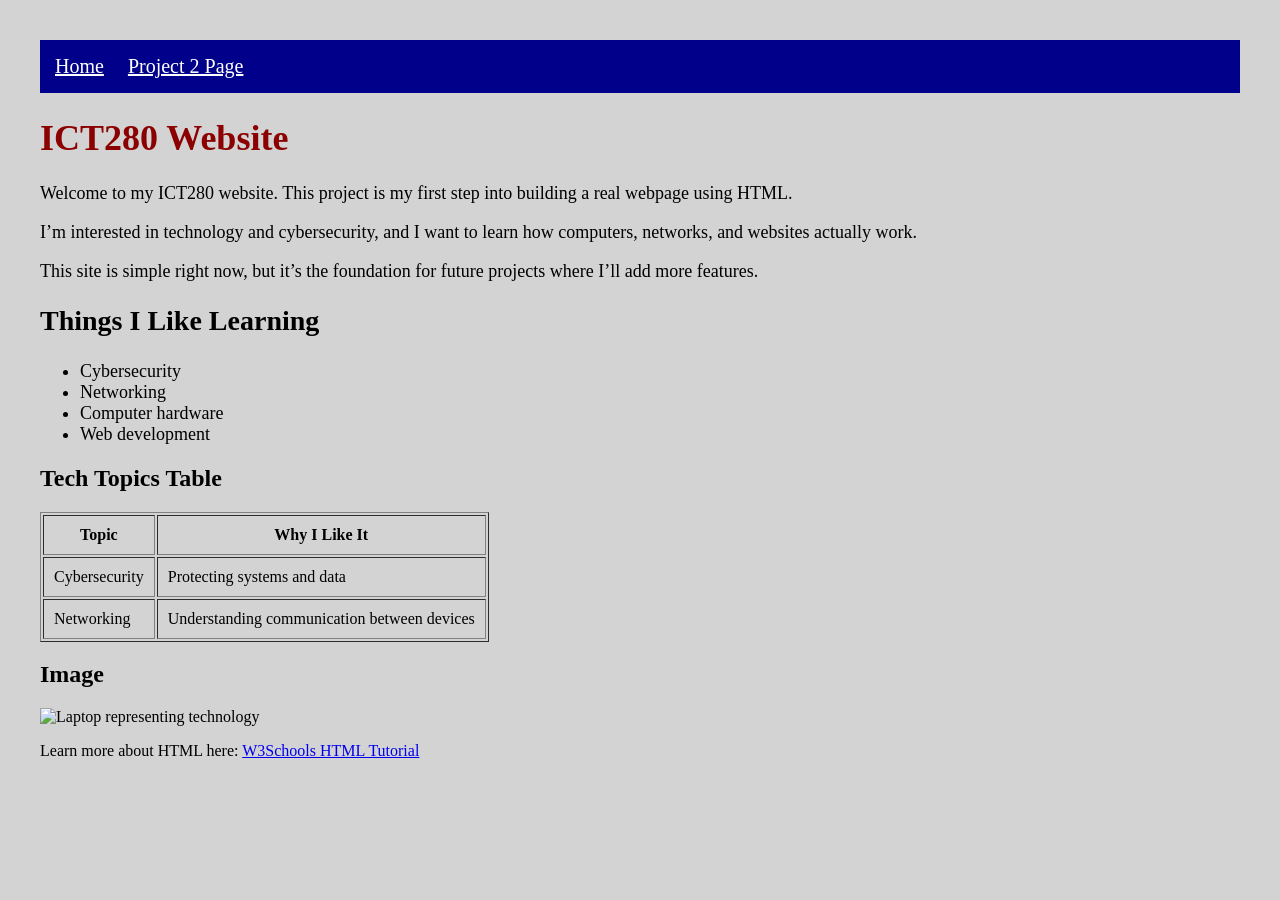
==== index.html @ 764913cd "Final fixes for Project 2" ====
<!DOCTYPE html>
<html>
<head>
    <title>ICT280 Home</title>
</head>

<body style="background-color: lightgray; margin: 20px; padding: 20px;">

    <!-- Navigation -->
    <nav style="background-color: darkblue; padding: 15px; margin-bottom: 20px;">
        <a href="index.html" style="color: white; font-size: 20px; margin-right: 20px;">Home</a>
        <a href="html/project2.html" style="color: white; font-size: 20px;">Project 2 Page</a>
    </nav>

    <h1 style="color: darkred; font-size: 36px;">ICT280 Website</h1>

    <p style="font-size: 18px;">
        Welcome to my ICT280 website. This project is my first step into building a real webpage using HTML.
    </p>

    <p style="font-size: 18px;">
        I’m interested in technology and cybersecurity, and I want to learn how computers, networks, and websites actually work.
    </p>

    <p style="font-size: 18px;">
        This site is simple right now, but it’s the foundation for future projects where I’ll add more features.
    </p>

    <h2 style="font-size: 28px;">Things I Like Learning</h2>
    <ul style="font-size: 18px;">
        <li>Cybersecurity</li>
        <li>Networking</li>
        <li>Computer hardware</li>
        <li>Web development</li>
    </ul>

    <h2>Tech Topics Table</h2>
    <table border="1" cellpadding="10">
        <tr>
            <th>Topic</th>
            <th>Why I Like It</th>
        </tr>
        <tr>
            <td>Cybersecurity</td>
            <td>Protecting systems and data</td>
        </tr>
        <tr>
            <td>Networking</td>
            <td>Understanding communication between devices</td>
        </tr>
    </table>

    <h2>Image</h2>
    <img src="https://images.unsplash.com/photo-1516321318423-f06f85e504b3"
         alt="Laptop representing technology" width="500">

    <p>
        Learn more about HTML here:
        <a href="https://www.w3schools.com/html/" target="_blank">
            W3Schools HTML Tutorial
        </a>
    </p>

</body>
</html>
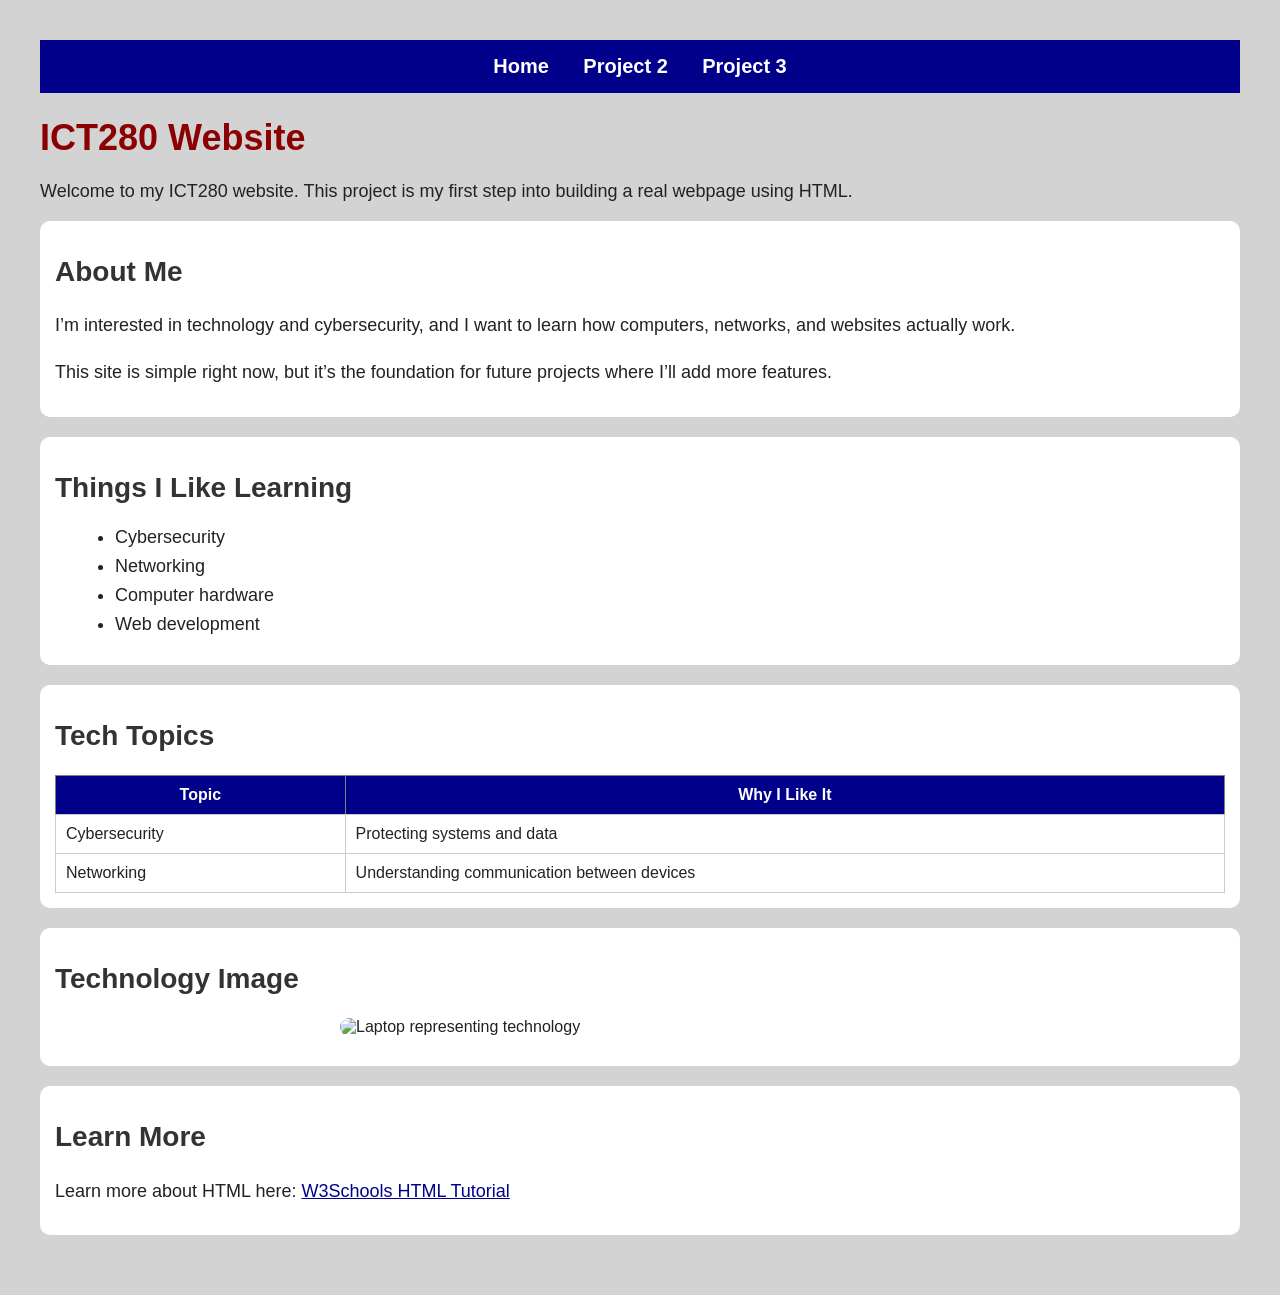
==== commit 2ca89bb9: "Finished Project 2 and Project 3 layout" ====
--- a/index.html
+++ b/index.html
@@ -1,65 +1,86 @@
 <!DOCTYPE html>
-<html>
+<html lang="en">
 <head>
+    <meta charset="UTF-8">
     <title>ICT280 Home</title>
+    <link rel="stylesheet" href="css/styles.css">
 </head>
 
-<body style="background-color: lightgray; margin: 20px; padding: 20px;">
+<body>
 
     <!-- Navigation -->
-    <nav style="background-color: darkblue; padding: 15px; margin-bottom: 20px;">
-        <a href="index.html" style="color: white; font-size: 20px; margin-right: 20px;">Home</a>
-        <a href="html/project2.html" style="color: white; font-size: 20px;">Project 2 Page</a>
+    <nav>
+        <a href="index.html">Home</a>
+        <a href="html/project2.html">Project 2</a>
+        <a href="html/project3.html">Project 3</a>
     </nav>
 
-    <h1 style="color: darkred; font-size: 36px;">ICT280 Website</h1>
+    <!-- Header -->
+    <header>
+        <h1>ICT280 Website</h1>
+        <p>
+            Welcome to my ICT280 website. This project is my first step into building a real webpage using HTML.
+        </p>
+    </header>
 
-    <p style="font-size: 18px;">
-        Welcome to my ICT280 website. This project is my first step into building a real webpage using HTML.
-    </p>
+    <!-- Section 1 -->
+    <section>
+        <h2>About Me</h2>
+        <p>
+            I’m interested in technology and cybersecurity, and I want to learn how computers, networks, and websites actually work.
+        </p>
+        <p>
+            This site is simple right now, but it’s the foundation for future projects where I’ll add more features.
+        </p>
+    </section>
 
-    <p style="font-size: 18px;">
-        I’m interested in technology and cybersecurity, and I want to learn how computers, networks, and websites actually work.
-    </p>
+    <!-- Section 2 -->
+    <section>
+        <h2>Things I Like Learning</h2>
+        <ul>
+            <li>Cybersecurity</li>
+            <li>Networking</li>
+            <li>Computer hardware</li>
+            <li>Web development</li>
+        </ul>
+    </section>
 
-    <p style="font-size: 18px;">
-        This site is simple right now, but it’s the foundation for future projects where I’ll add more features.
-    </p>
+    <!-- Section 3 -->
+    <section>
+        <h2>Tech Topics</h2>
+        <table border="1" cellpadding="10">
+            <tr>
+                <th>Topic</th>
+                <th>Why I Like It</th>
+            </tr>
+            <tr>
+                <td>Cybersecurity</td>
+                <td>Protecting systems and data</td>
+            </tr>
+            <tr>
+                <td>Networking</td>
+                <td>Understanding communication between devices</td>
+            </tr>
+        </table>
+    </section>
 
-    <h2 style="font-size: 28px;">Things I Like Learning</h2>
-    <ul style="font-size: 18px;">
-        <li>Cybersecurity</li>
-        <li>Networking</li>
-        <li>Computer hardware</li>
-        <li>Web development</li>
-    </ul>
+    <!-- Section 4 -->
+    <section>
+        <h2>Technology Image</h2>
+        <img src="https://images.unsplash.com/photo-1516321318423-f06f85e504b3"
+             alt="Laptop representing technology" width="500">
+    </section>
 
-    <h2>Tech Topics Table</h2>
-    <table border="1" cellpadding="10">
-        <tr>
-            <th>Topic</th>
-            <th>Why I Like It</th>
-        </tr>
-        <tr>
-            <td>Cybersecurity</td>
-            <td>Protecting systems and data</td>
-        </tr>
-        <tr>
-            <td>Networking</td>
-            <td>Understanding communication between devices</td>
-        </tr>
-    </table>
-
-    <h2>Image</h2>
-    <img src="https://images.unsplash.com/photo-1516321318423-f06f85e504b3"
-         alt="Laptop representing technology" width="500">
-
-    <p>
-        Learn more about HTML here:
-        <a href="https://www.w3schools.com/html/" target="_blank">
-            W3Schools HTML Tutorial
-        </a>
-    </p>
+    <!-- Section 5 -->
+    <section>
+        <h2>Learn More</h2>
+        <p>
+            Learn more about HTML here:
+            <a href="https://www.w3schools.com/html/" target="_blank">
+                W3Schools HTML Tutorial
+            </a>
+        </p>
+    </section>
 
 </body>
 </html>
--- a/css/styles.css
+++ b/css/styles.css
@@ -0,0 +1,117 @@
+/* ===== BODY ===== */
+body {
+    background-color: lightgray;
+    margin: 20px;
+    padding: 20px;
+    font-family: Arial, sans-serif;
+    color: #222;
+}
+
+/* ===== NAVIGATION BAR ===== */
+nav {
+    background-color: darkblue;
+    padding: 15px;
+    margin-bottom: 20px;
+    text-align: center;
+}
+
+nav a {
+    color: white;
+    font-size: 20px;
+    margin: 0 15px;
+    text-decoration: none;
+    font-weight: bold;
+}
+
+/* Hover effect (important for points) */
+nav a:hover {
+    color: yellow;
+    text-decoration: underline;
+}
+
+/* ===== HEADERS ===== */
+h1 {
+    color: darkred;
+    font-size: 36px;
+    margin-bottom: 10px;
+}
+
+h2 {
+    color: #333;
+    font-size: 28px;
+    margin-top: 20px;
+}
+
+h3 {
+    color: #555;
+    font-size: 22px;
+    margin-top: 15px;
+}
+
+/* ===== TEXT ===== */
+p {
+    font-size: 18px;
+    line-height: 1.6;
+    margin-bottom: 15px;
+}
+
+/* ===== LISTS ===== */
+ul {
+    font-size: 18px;
+    margin-left: 20px;
+    margin-bottom: 15px;
+}
+
+li {
+    margin-bottom: 8px;
+}
+
+/* ===== SECTIONS (makes it look nicer) ===== */
+section {
+    background-color: white;
+    padding: 15px;
+    margin-bottom: 20px;
+    border-radius: 10px;
+}
+
+/* ===== TABLE ===== */
+table {
+    border-collapse: collapse;
+    width: 100%;
+    margin-top: 10px;
+}
+
+th {
+    background-color: darkblue;
+    color: white;
+    padding: 10px;
+}
+
+td {
+    padding: 10px;
+    border: 1px solid #ccc;
+}
+
+/* ===== IMAGES ===== */
+img {
+    width: 100%;
+    max-width: 600px;
+    display: block;
+    margin: 15px auto;
+    border-radius: 10px;
+}
+
+/* Small hover effect (extra polish) */
+img:hover {
+    transform: scale(1.02);
+    transition: 0.3s;
+}
+
+/* ===== LINKS (outside nav) ===== */
+a {
+    color: darkblue;
+}
+
+a:hover {
+    color: red;
+}
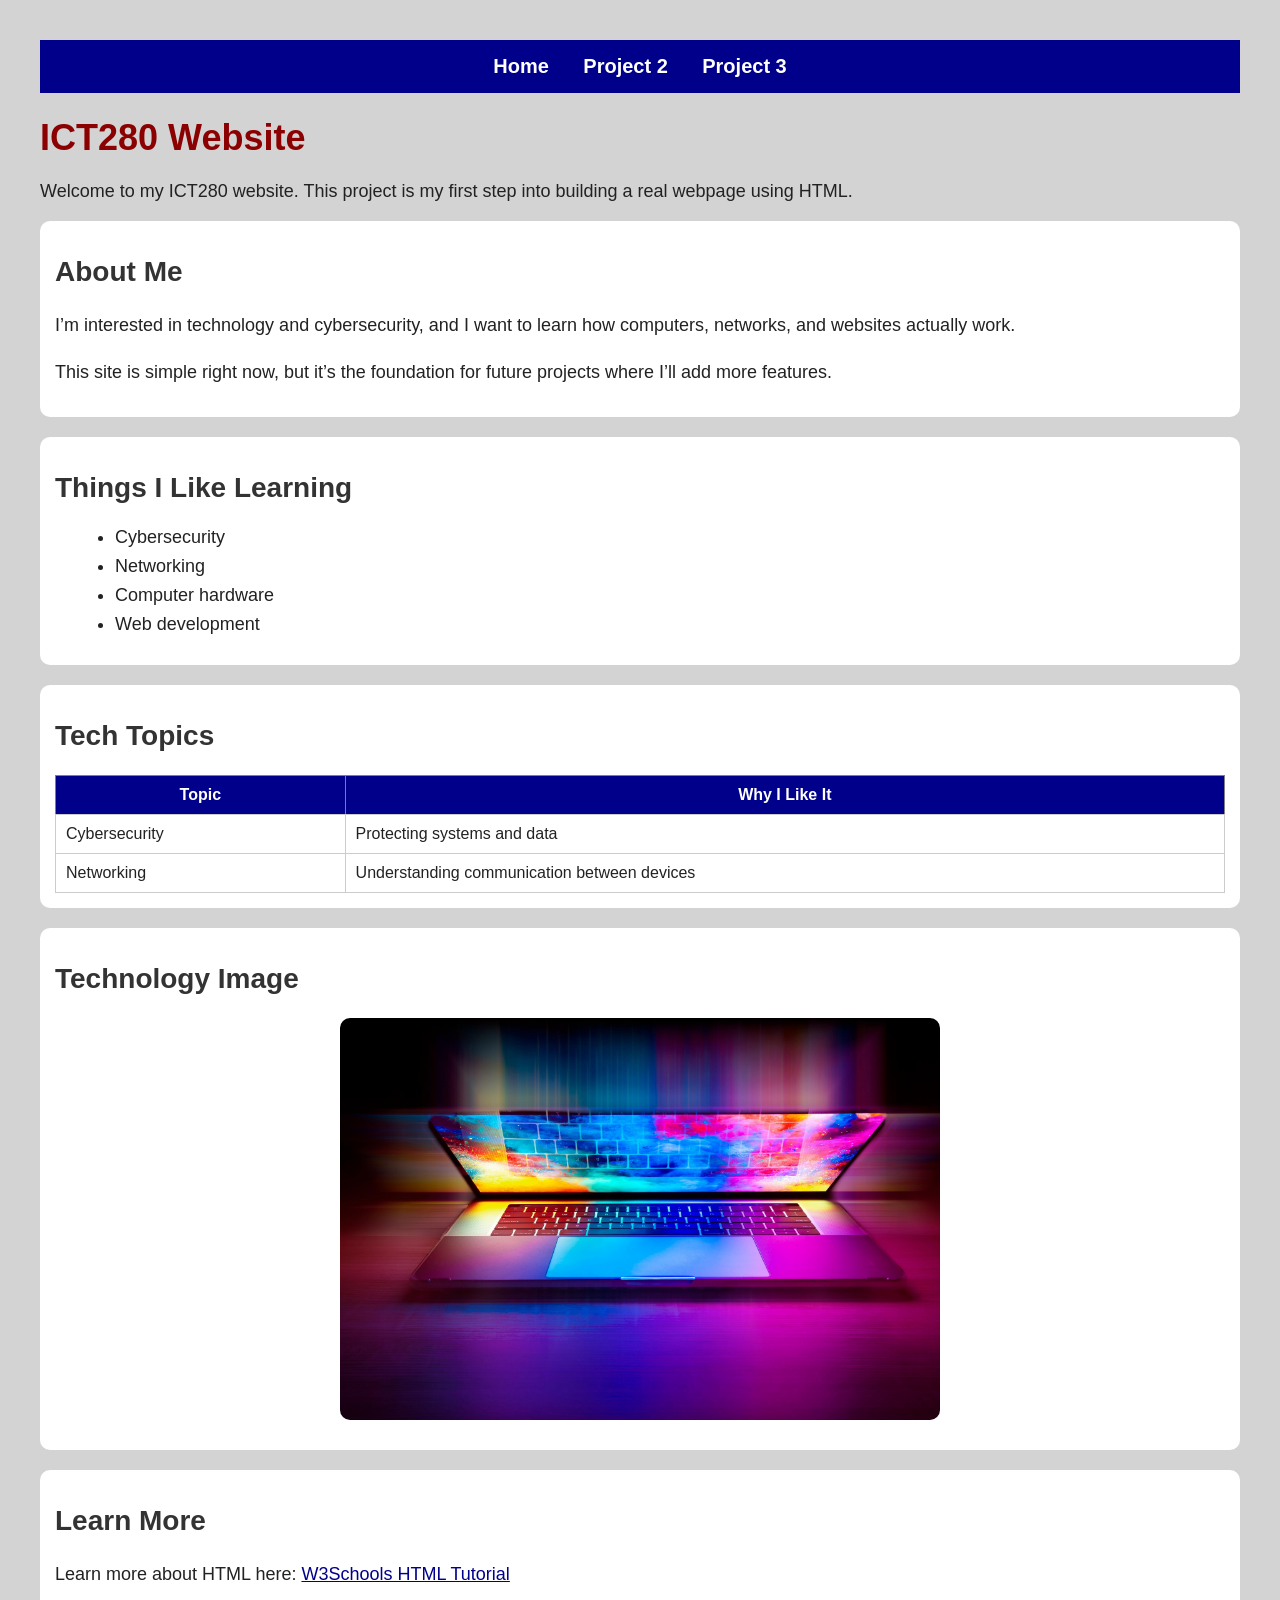
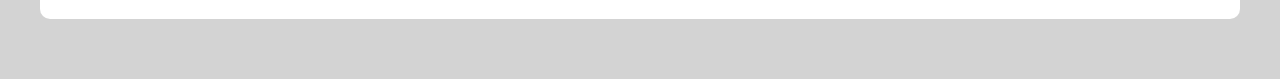
==== commit 6b29c742: "Final Project 3 submission" ====
--- a/index.html
+++ b/index.html
@@ -67,8 +67,7 @@
     <!-- Section 4 -->
     <section>
         <h2>Technology Image</h2>
-        <img src="https://images.unsplash.com/photo-1516321318423-f06f85e504b3"
-             alt="Laptop representing technology" width="500">
+        <img src="images/laptop.jpg" alt="Laptop in use.">
     </section>
 
     <!-- Section 5 -->
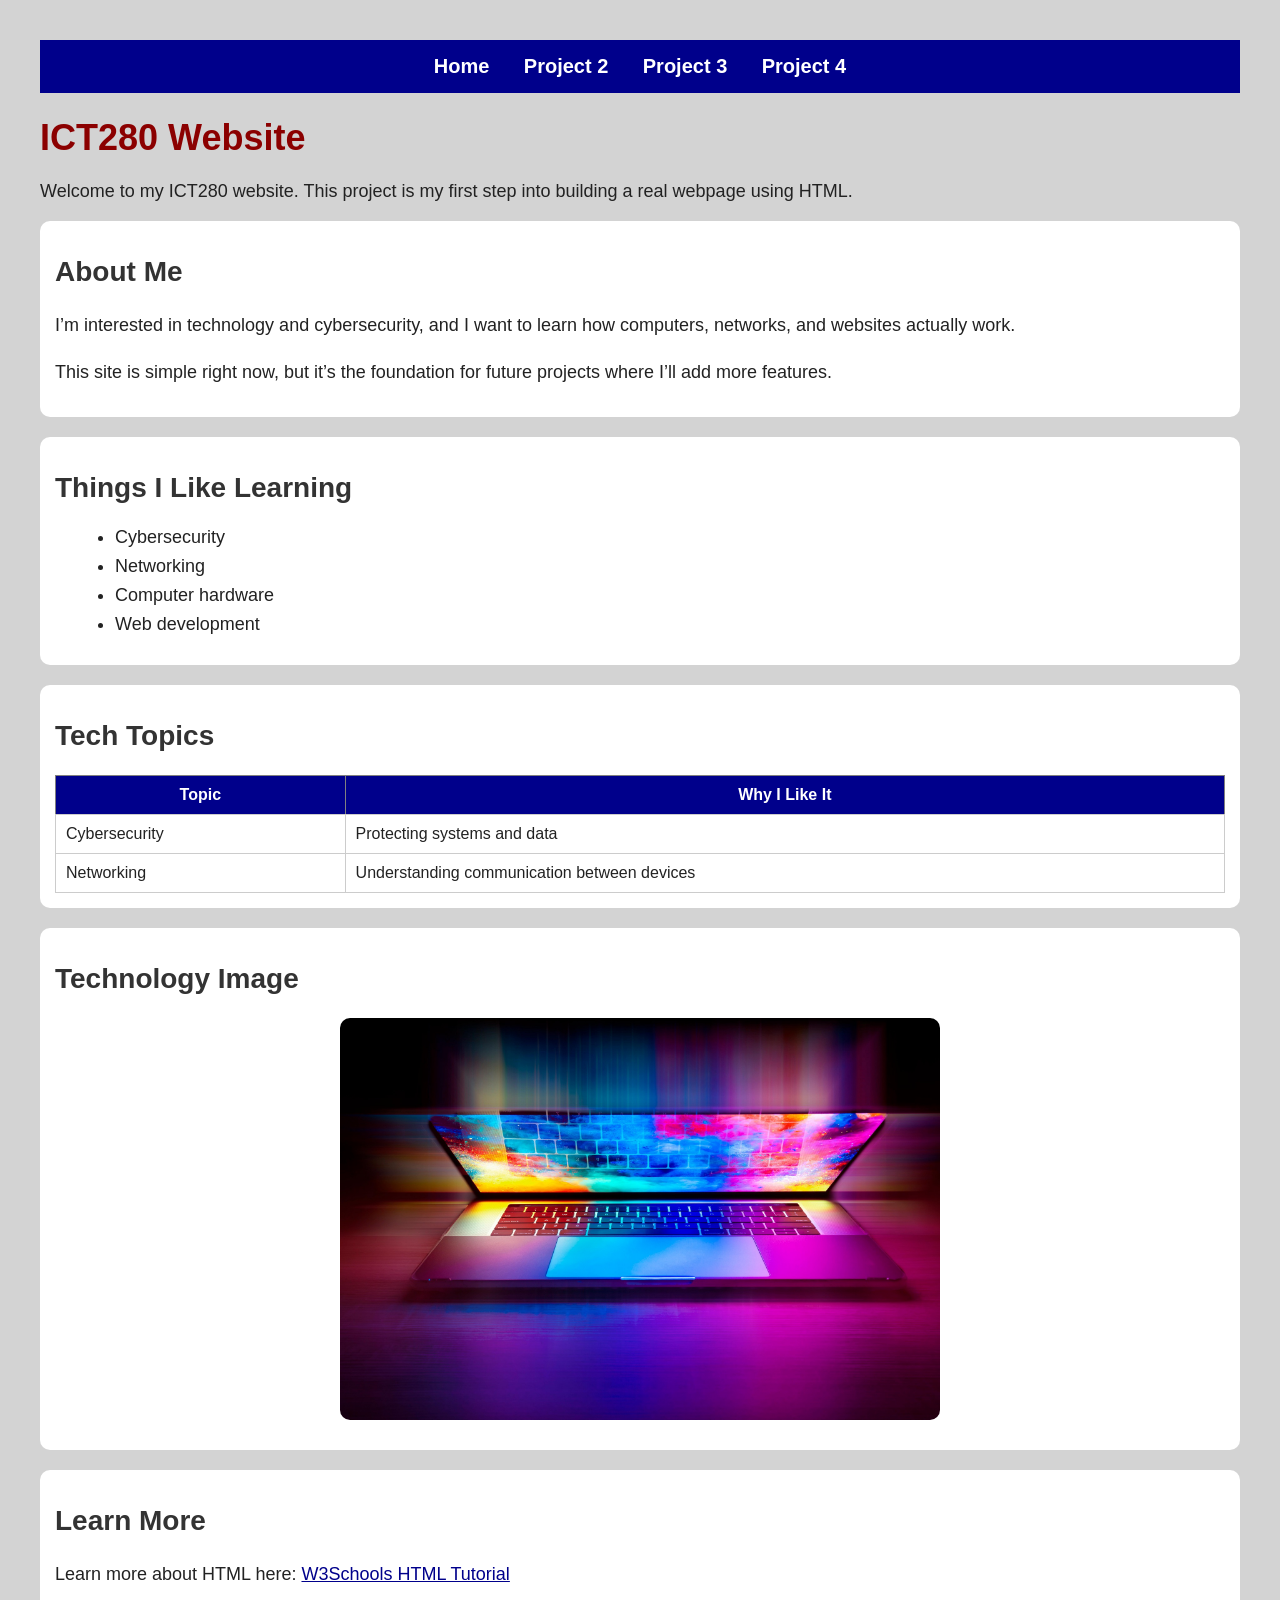
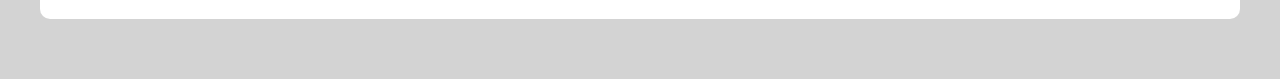
==== commit 86571cdf: "Project 4 complete" ====
--- a/index.html
+++ b/index.html
@@ -13,6 +13,7 @@
         <a href="index.html">Home</a>
         <a href="html/project2.html">Project 2</a>
         <a href="html/project3.html">Project 3</a>
+        <a href="project4/project4.html">Project 4</a>
     </nav>
 
     <!-- Header -->
--- a/css/styles.css
+++ b/css/styles.css
@@ -114,4 +114,73 @@
 
 a:hover {
     color: red;
+}
+
+/* ===== FLEXBOX LAYOUT ===== */
+main {
+    display: flex;
+    flex-direction: column;
+    gap: 20px;
+}
+
+/* ===== FORM STYLING ===== */
+form {
+    display: flex;
+    flex-direction: column;
+    gap: 10px;
+    max-width: 350px;
+}
+
+input {
+    padding: 10px;
+    font-size: 16px;
+}
+
+button {
+    background-color: darkblue;
+    color: white;
+    padding: 10px;
+    border: none;
+    font-size: 16px;
+    cursor: pointer;
+}
+
+button:hover {
+    background-color: darkred;
+}
+
+/* ===== RESPONSIVE DESIGN ===== */
+@media (max-width: 600px) {
+    body {
+        margin: 5px;
+        padding: 10px;
+        background-color: #e8eef5;
+    }
+
+    nav a {
+        display: block;
+        margin: 10px 0;
+        font-size: 18px;
+    }
+
+    h1 {
+        font-size: 26px;
+    }
+
+    h2 {
+        font-size: 22px;
+    }
+
+    p,
+    ul {
+        font-size: 16px;
+    }
+
+    section {
+        padding: 12px;
+    }
+
+    img {
+        max-width: 100%;
+    }
 }
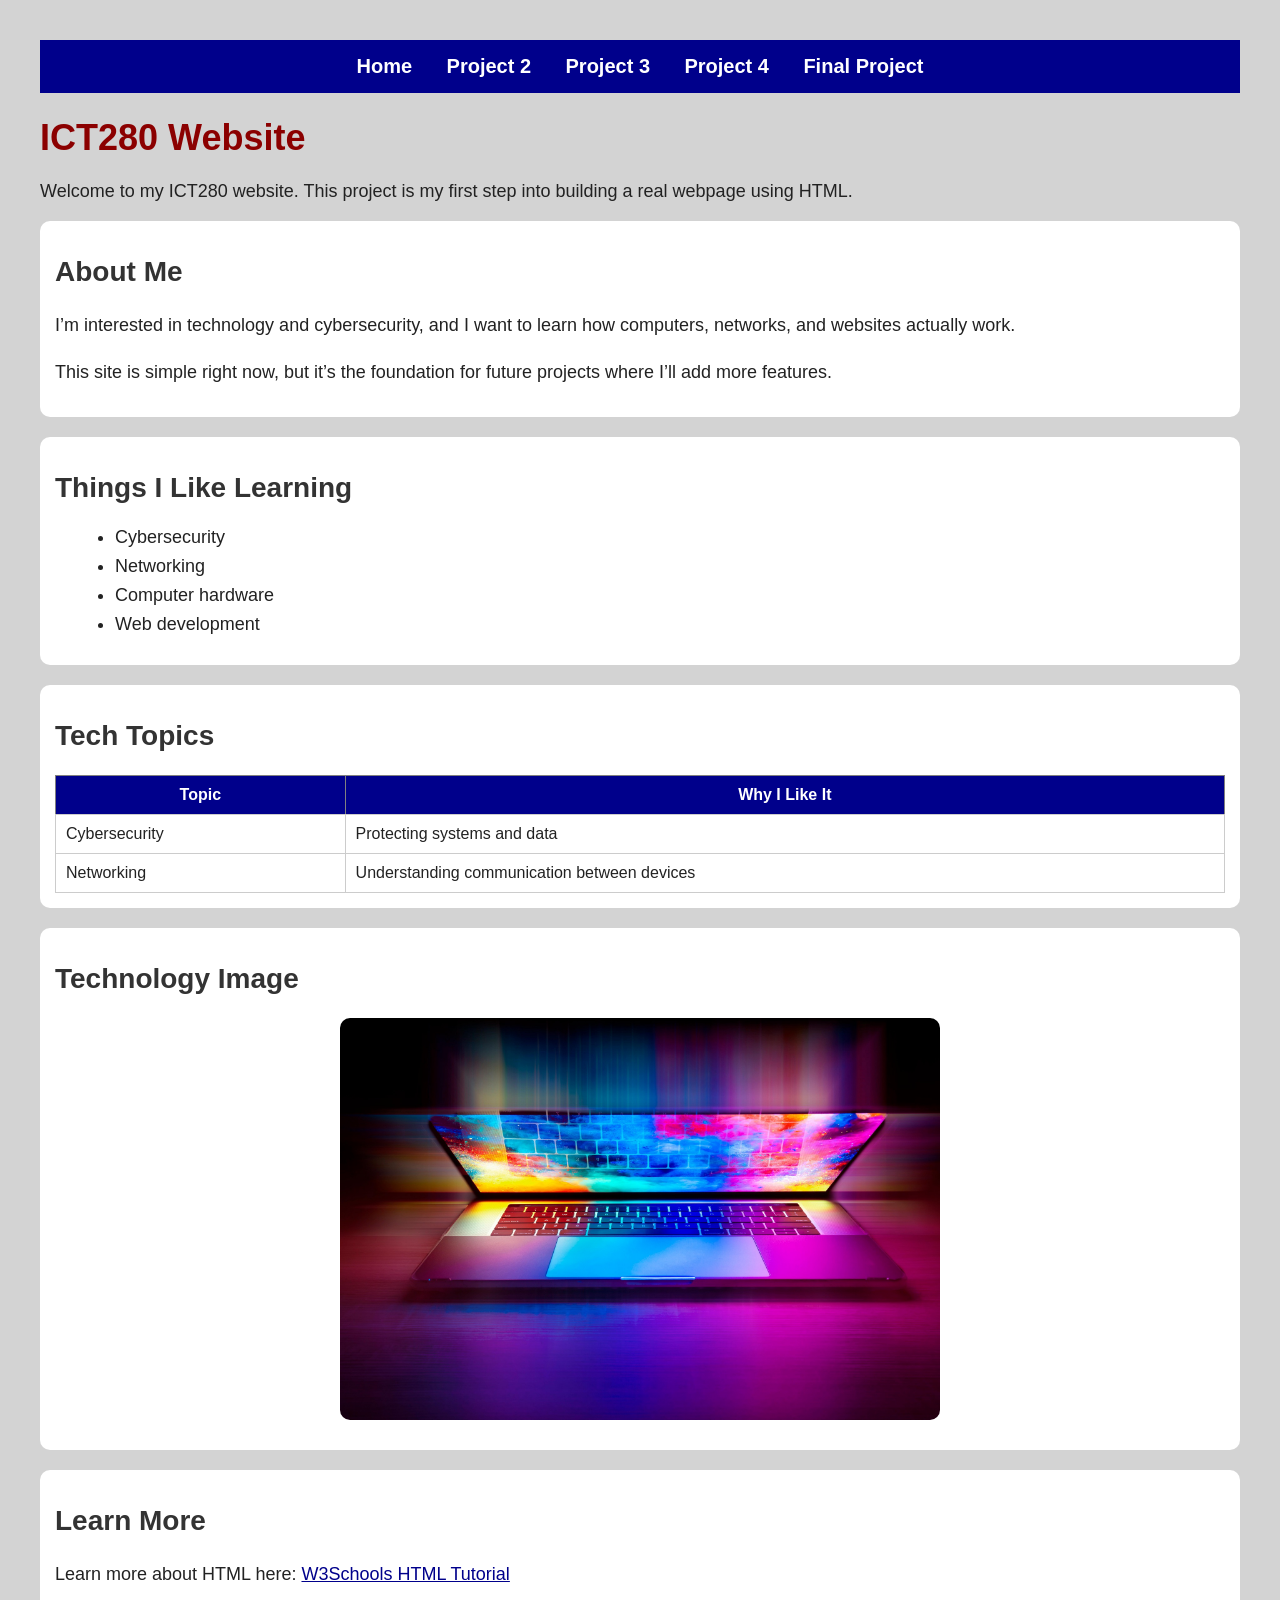
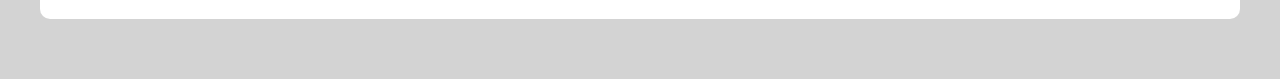
==== commit df724bd2: "Fixed image filenames and paths" ====
--- a/index.html
+++ b/index.html
@@ -14,6 +14,7 @@
         <a href="html/project2.html">Project 2</a>
         <a href="html/project3.html">Project 3</a>
         <a href="project4/project4.html">Project 4</a>
+        <a href="final/index.html">Final Project</a>
     </nav>
 
     <!-- Header -->
